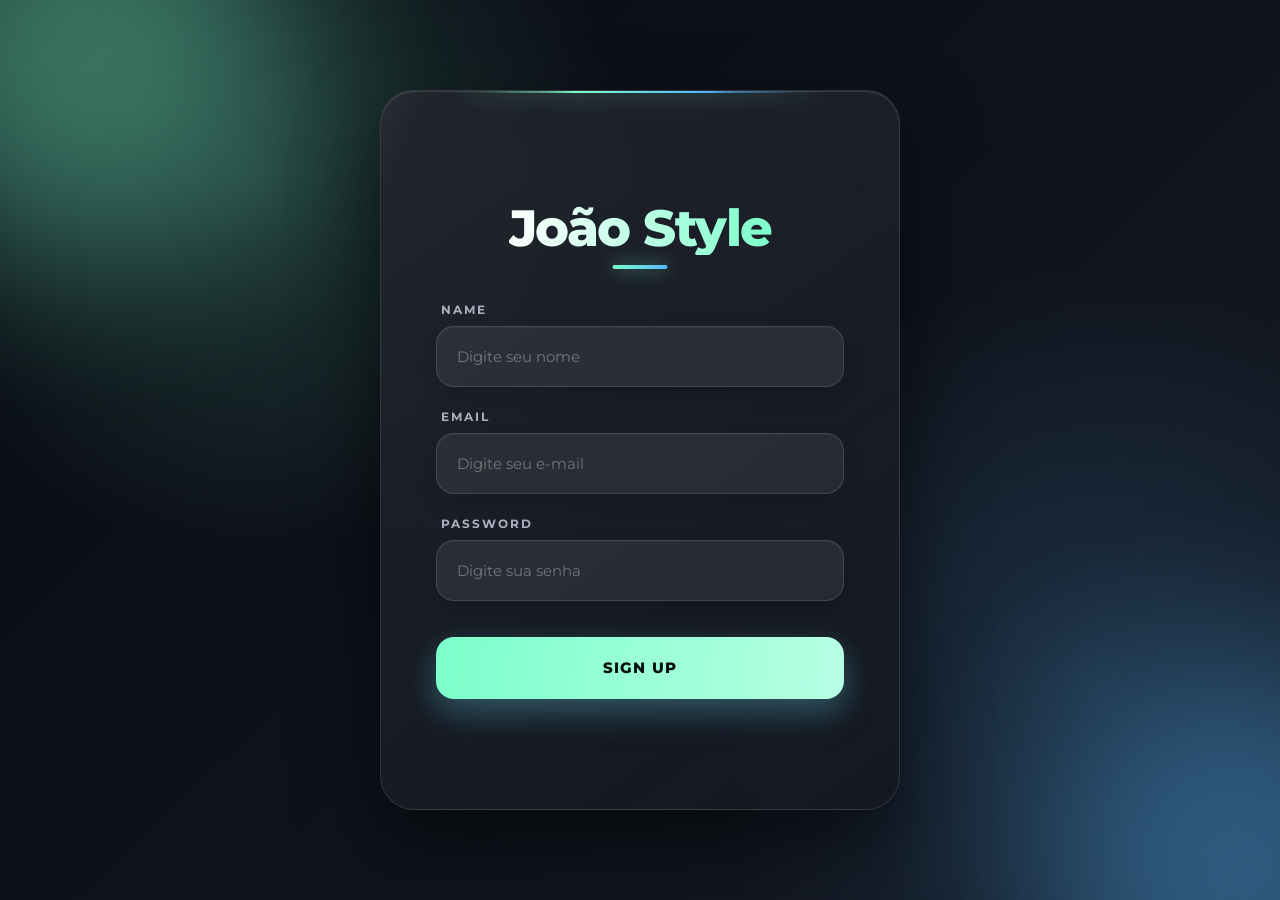
==== Pagina_de_Login_Da_Equipe_Gabriel_&_João_Com_JS_Teste_QA/index.html @ 84e39888 "Add files via upload" ====
<!DOCTYPE html>
<html lang="en">
<head>
    <meta charset="UTF-8">
    <meta name="viewport" content="width=device-width, initial-scale=1.0">
    <title>Escolha de Produto</title>

    <link rel="stylesheet" href="style.css">
</head>
    <body>
        <main class="container">

            <h2>João Style</h2>
            
            <br>

            <section class="form-container">
                <form class="form" onsubmit="submitForm(); return false;">
                    <label for="name">Name</label>
                    <input
                        id="name"
                        name="name"
                        type="text"
                        placeholder="Digite seu nome"
                        autocomplete="name"
                        required
                    >

                    <label for="email">Email</label>
                    <input
                        id="email"
                        name="email"
                        type="email"
                        placeholder="Digite seu e-mail"
                        autocomplete="email"
                        required
                    >

                    <label for="password">Password</label>
                    <input
                        id="password"
                        name="password"
                        type="password"
                        placeholder="Digite sua senha"
                        autocomplete="new-password"
                        minlength="6"
                        required
                    >

                    <button id="submit-btn" type="submit" onclick="submitForm()">
                        Sign up
                    </button>
                </form>
            </section>

        </main>
    </body>

    <!-- Link to the JavaScript file -->
    <script src="javascript.js" defer></script>
</html>
---- Pagina_de_Login_Da_Equipe_Gabriel_&_João_Com_JS_Teste_QA/style.css ----
/* =====================================================
   CONFIGURAÇÕES GERAIS
===================================================== */

@import url("https://fonts.googleapis.com/css2?family=Montserrat:wght@400;500;600;700;800&display=swap");

:root {
    --background-dark: #080b12;
    --background-light: #151a24;
    --card-background: rgba(15, 19, 28, 0.88);
    --input-background: rgba(255, 255, 255, 0.07);

    --primary-color: #7cffcb;
    --secondary-color: #55b7ff;
    --text-color: #ffffff;
    --text-muted: #a9b0bf;

    --border-color: rgba(255, 255, 255, 0.13);
    --border-focus: rgba(124, 255, 203, 0.8);

    --card-radius: 34px;
    --input-radius: 18px;

    --transition-fast: 0.25s ease;
    --transition-normal: 0.4s ease;
}

* {
    margin: 0;
    padding: 0;
    box-sizing: border-box;
}

html {
    scroll-behavior: smooth;
}

body {
    min-height: 100vh;
    min-height: 100dvh;

    display: flex;
    align-items: center;
    justify-content: center;

    overflow-x: hidden;
    position: relative;

    padding: 40px 20px;

    font-family: "Montserrat", sans-serif;
    color: var(--text-color);

    background:
        radial-gradient(
            circle at 20% 20%,
            rgba(124, 255, 203, 0.18),
            transparent 30%
        ),
        radial-gradient(
            circle at 85% 75%,
            rgba(85, 183, 255, 0.16),
            transparent 32%
        ),
        linear-gradient(
            135deg,
            var(--background-dark),
            var(--background-light)
        );

    animation: backgroundMovement 10s ease-in-out infinite alternate;
}

/* =====================================================
   LUZES ANIMADAS DO FUNDO
===================================================== */

body::before,
body::after {
    content: "";
    position: fixed;

    width: 420px;
    height: 420px;

    border-radius: 50%;
    filter: blur(90px);

    pointer-events: none;
    z-index: 0;

    opacity: 0.38;
}

body::before {
    top: -170px;
    left: -140px;

    background: var(--primary-color);

    animation: floatingLightOne 8s ease-in-out infinite alternate;
}

body::after {
    right: -180px;
    bottom: -190px;

    background: var(--secondary-color);

    animation: floatingLightTwo 10s ease-in-out infinite alternate;
}

/* =====================================================
   CONTAINER PRINCIPAL
===================================================== */

.container {
    width: 100%;
    max-width: 520px;
    min-height: 720px;

    position: relative;
    z-index: 1;

    display: flex;
    flex-direction: column;
    align-items: center;
    justify-content: center;

    padding: 70px 55px;

    overflow: hidden;

    border: 1px solid rgba(255, 255, 255, 0.11);
    border-radius: var(--card-radius);

    background:
        linear-gradient(
            145deg,
            rgba(255, 255, 255, 0.075),
            rgba(255, 255, 255, 0.018)
        ),
        var(--card-background);

    box-shadow:
        0 35px 80px rgba(0, 0, 0, 0.55),
        inset 0 1px 0 rgba(255, 255, 255, 0.12);

    backdrop-filter: blur(24px);
    -webkit-backdrop-filter: blur(24px);

    animation:
        cardEntrance 1s cubic-bezier(0.16, 1, 0.3, 1),
        cardFloating 5s ease-in-out 1s infinite;
}

/* Brilho interno do cartão */

.container::before {
    content: "";
    position: absolute;

    width: 240px;
    height: 700px;

    top: -180px;
    left: -280px;

    transform: rotate(25deg);

    background: linear-gradient(
        90deg,
        transparent,
        rgba(255, 255, 255, 0.09),
        transparent
    );

    animation: cardShine 6s ease-in-out infinite;
}

/* Linha luminosa superior */

.container::after {
    content: "";
    position: absolute;

    top: 0;
    left: 15%;

    width: 70%;
    height: 2px;

    border-radius: 100%;

    background: linear-gradient(
        90deg,
        transparent,
        var(--primary-color),
        var(--secondary-color),
        transparent
    );

    box-shadow: 0 0 20px var(--primary-color);

    animation: topLineGlow 3s ease-in-out infinite alternate;
}

/* =====================================================
   TÍTULO
===================================================== */

.container h2 {
    position: relative;
    z-index: 2;

    margin-bottom: 48px;

    font-size: clamp(2rem, 5vw, 3.2rem);
    font-weight: 800;
    line-height: 1.05;
    text-align: center;
    letter-spacing: -1.5px;

    background: linear-gradient(
        90deg,
        #ffffff,
        var(--primary-color),
        var(--secondary-color),
        #ffffff
    );

    background-size: 300% auto;

    -webkit-background-clip: text;
    background-clip: text;
    color: transparent;

    animation:
        titleEntrance 1s ease 0.25s both,
        titleGradient 5s linear infinite;
}

.container h2::after {
    content: "";
    position: absolute;

    left: 50%;
    bottom: -14px;

    width: 55px;
    height: 4px;

    border-radius: 999px;

    transform: translateX(-50%);

    background: linear-gradient(
        90deg,
        var(--primary-color),
        var(--secondary-color)
    );

    box-shadow: 0 0 18px rgba(124, 255, 203, 0.65);

    animation: underlinePulse 2s ease-in-out infinite;
}

/* Remove o espaço causado pelo <br> do HTML */

.container > br {
    display: none;
}

/* =====================================================
   FORMULÁRIO
===================================================== */

.form-container {
    width: 100%;
    position: relative;
    z-index: 2;
}

.form {
    width: 100%;

    display: flex;
    flex-direction: column;

    animation: formEntrance 1s ease 0.45s both;
}

.form label {
    margin: 0 0 9px 5px;

    color: var(--text-muted);

    font-size: 0.72rem;
    font-weight: 700;
    letter-spacing: 2px;
    text-transform: uppercase;

    transition:
        color var(--transition-fast),
        transform var(--transition-fast);
}

.form label:not(:first-child) {
    margin-top: 23px;
}

/* =====================================================
   INPUTS
===================================================== */

.form input {
    width: 100%;
    height: 61px;

    padding: 0 20px;

    outline: none;

    color: var(--text-color);

    font-family: inherit;
    font-size: 0.96rem;
    font-weight: 500;

    border: 1px solid var(--border-color);
    border-radius: var(--input-radius);

    background: var(--input-background);

    box-shadow:
        inset 0 1px 0 rgba(255, 255, 255, 0.04),
        0 8px 22px rgba(0, 0, 0, 0.14);

    transition:
        transform var(--transition-normal),
        border-color var(--transition-normal),
        background var(--transition-normal),
        box-shadow var(--transition-normal);
}

.form input::placeholder {
    color: rgba(255, 255, 255, 0.35);
    font-weight: 400;

    transition:
        opacity var(--transition-fast),
        transform var(--transition-fast);
}

.form input:hover {
    transform: translateY(-2px);

    border-color: rgba(255, 255, 255, 0.28);

    background: rgba(255, 255, 255, 0.095);

    box-shadow:
        0 12px 27px rgba(0, 0, 0, 0.2),
        inset 0 1px 0 rgba(255, 255, 255, 0.07);
}

.form input:focus {
    transform: translateY(-3px) scale(1.01);

    border-color: var(--border-focus);

    background: rgba(124, 255, 203, 0.075);

    box-shadow:
        0 0 0 4px rgba(124, 255, 203, 0.09),
        0 0 28px rgba(124, 255, 203, 0.12),
        0 15px 28px rgba(0, 0, 0, 0.24);
}

.form input:focus::placeholder {
    opacity: 0.35;
    transform: translateX(8px);
}

/* Destaca o label que está antes do input em foco */

.form label:has(+ input:focus) {
    color: var(--primary-color);
    transform: translateX(4px);
}

/* Cor de preenchimento automático do navegador */

.form input:-webkit-autofill,
.form input:-webkit-autofill:hover,
.form input:-webkit-autofill:focus {
    -webkit-text-fill-color: #ffffff;
    caret-color: #ffffff;

    box-shadow:
        0 0 0 1000px #18242a inset,
        0 0 0 4px rgba(124, 255, 203, 0.09);

    transition: background-color 9999s ease-in-out 0s;
}

/* =====================================================
   BOTÃO
===================================================== */

#submit-btn {
    width: 100%;
    min-height: 62px;

    position: relative;
    isolation: isolate;
    overflow: hidden;

    margin-top: 36px;
    padding: 15px 25px;

    cursor: pointer;

    color: #07120f;

    font-family: inherit;
    font-size: 0.95rem;
    font-weight: 800;
    letter-spacing: 1.2px;
    text-transform: uppercase;

    border: 0;
    border-radius: var(--input-radius);

    background: linear-gradient(
        100deg,
        var(--primary-color),
        #b6ffe4,
        var(--secondary-color),
        var(--primary-color)
    );

    background-size: 300% 100%;

    box-shadow:
        0 16px 35px rgba(85, 183, 255, 0.18),
        0 10px 30px rgba(124, 255, 203, 0.18);

    transition:
        transform var(--transition-fast),
        box-shadow var(--transition-normal),
        letter-spacing var(--transition-normal);

    animation:
        buttonGradient 5s linear infinite,
        buttonPulse 2.8s ease-in-out infinite;
}

/* Brilho passando pelo botão */

#submit-btn::before {
    content: "";
    position: absolute;

    top: 0;
    left: -120%;

    width: 80%;
    height: 100%;

    z-index: -1;

    transform: skewX(-20deg);

    background: linear-gradient(
        90deg,
        transparent,
        rgba(255, 255, 255, 0.65),
        transparent
    );

    animation: buttonShine 3.5s ease-in-out infinite;
}

/* Halo do botão */

#submit-btn::after {
    content: "";
    position: absolute;

    inset: 3px;
    z-index: -2;

    border-radius: calc(var(--input-radius) - 3px);

    background: inherit;

    filter: blur(20px);
    opacity: 0;

    transition: opacity var(--transition-normal);
}

#submit-btn:hover {
    transform: translateY(-5px) scale(1.02);

    letter-spacing: 2px;

    box-shadow:
        0 20px 45px rgba(85, 183, 255, 0.28),
        0 15px 40px rgba(124, 255, 203, 0.26);
}

#submit-btn:hover::after {
    opacity: 0.65;
}

#submit-btn:active {
    transform: translateY(0) scale(0.97);

    box-shadow:
        0 7px 18px rgba(85, 183, 255, 0.18),
        0 5px 15px rgba(124, 255, 203, 0.18);
}

#submit-btn:focus-visible {
    outline: 3px solid rgba(124, 255, 203, 0.55);
    outline-offset: 5px;
}

/* =====================================================
   ANIMAÇÕES
===================================================== */

@keyframes backgroundMovement {
    0% {
        background-position: 0% 0%;
    }

    100% {
        background-position: 100% 100%;
    }
}

@keyframes floatingLightOne {
    0% {
        transform: translate(0, 0) scale(1);
    }

    100% {
        transform: translate(90px, 80px) scale(1.22);
    }
}

@keyframes floatingLightTwo {
    0% {
        transform: translate(0, 0) scale(1);
    }

    100% {
        transform: translate(-100px, -65px) scale(1.18);
    }
}

@keyframes cardEntrance {
    0% {
        opacity: 0;
        transform: translateY(70px) scale(0.88);
        filter: blur(16px);
    }

    100% {
        opacity: 1;
        transform: translateY(0) scale(1);
        filter: blur(0);
    }
}

@keyframes cardFloating {
    0%,
    100% {
        transform: translateY(0);
    }

    50% {
        transform: translateY(-9px);
    }
}

@keyframes cardShine {
    0%,
    20% {
        left: -280px;
    }

    70%,
    100% {
        left: 750px;
    }
}

@keyframes topLineGlow {
    0% {
        opacity: 0.45;
        transform: scaleX(0.75);
    }

    100% {
        opacity: 1;
        transform: scaleX(1);
    }
}

@keyframes titleEntrance {
    0% {
        opacity: 0;
        transform: translateY(-35px) scale(0.85);
        filter: blur(10px);
    }

    100% {
        opacity: 1;
        transform: translateY(0) scale(1);
        filter: blur(0);
    }
}

@keyframes titleGradient {
    to {
        background-position: 300% center;
    }
}

@keyframes underlinePulse {
    0%,
    100% {
        width: 45px;
        opacity: 0.65;
    }

    50% {
        width: 85px;
        opacity: 1;
    }
}

@keyframes formEntrance {
    0% {
        opacity: 0;
        transform: translateY(45px);
        filter: blur(8px);
    }

    100% {
        opacity: 1;
        transform: translateY(0);
        filter: blur(0);
    }
}

@keyframes buttonGradient {
    to {
        background-position: 300% center;
    }
}

@keyframes buttonPulse {
    0%,
    100% {
        box-shadow:
            0 16px 35px rgba(85, 183, 255, 0.18),
            0 10px 30px rgba(124, 255, 203, 0.18);
    }

    50% {
        box-shadow:
            0 18px 42px rgba(85, 183, 255, 0.28),
            0 13px 38px rgba(124, 255, 203, 0.3);
    }
}

@keyframes buttonShine {
    0%,
    25% {
        left: -120%;
    }

    60%,
    100% {
        left: 150%;
    }
}

/* =====================================================
   TABLETS
===================================================== */

@media screen and (max-width: 768px) {
    body {
        padding: 28px 18px;
    }

    .container {
        max-width: 480px;
        min-height: 650px;

        padding: 55px 38px;

        border-radius: 28px;
    }

    .container h2 {
        margin-bottom: 42px;
    }

    .form input {
        height: 59px;
    }

    #submit-btn {
        min-height: 59px;
    }
}

/* =====================================================
   CELULARES
===================================================== */

@media screen and (max-width: 480px) {
    body {
        align-items: center;

        padding:
            max(18px, env(safe-area-inset-top))
            14px
            max(18px, env(safe-area-inset-bottom));
    }

    body::before,
    body::after {
        width: 270px;
        height: 270px;

        filter: blur(70px);
    }

    .container {
        width: 100%;
        min-height: auto;

        padding: 45px 23px 38px;

        border-radius: 25px;

        animation:
            cardEntrance 0.9s cubic-bezier(0.16, 1, 0.3, 1),
            cardFloatingMobile 5s ease-in-out 1s infinite;
    }

    .container h2 {
        margin-bottom: 39px;

        font-size: clamp(2rem, 10vw, 2.6rem);
        letter-spacing: -1px;
    }

    .form label {
        margin-left: 3px;
        font-size: 0.67rem;
        letter-spacing: 1.6px;
    }

    .form label:not(:first-child) {
        margin-top: 19px;
    }

    .form input {
        height: 56px;

        padding: 0 17px;

        font-size: 0.9rem;

        border-radius: 15px;
    }

    #submit-btn {
        min-height: 57px;

        margin-top: 29px;

        font-size: 0.87rem;

        border-radius: 15px;
    }
}

@keyframes cardFloatingMobile {
    0%,
    100% {
        transform: translateY(0);
    }

    50% {
        transform: translateY(-4px);
    }
}

/* =====================================================
   CELULARES MUITO PEQUENOS
===================================================== */

@media screen and (max-width: 350px) {
    body {
        padding-left: 9px;
        padding-right: 9px;
    }

    .container {
        padding: 38px 17px 32px;
        border-radius: 21px;
    }

    .container h2 {
        font-size: 1.85rem;
    }

    .form input {
        height: 53px;
        font-size: 0.82rem;
    }

    #submit-btn {
        min-height: 54px;
    }
}

/* =====================================================
   TELAS BAIXAS, COMO CELULAR DEITADO
===================================================== */

@media screen and (max-height: 720px) and (min-width: 481px) {
    body {
        align-items: flex-start;
        padding-top: 25px;
        padding-bottom: 25px;
    }

    .container {
        min-height: auto;
        padding-top: 42px;
        padding-bottom: 42px;
    }

    .container h2 {
        margin-bottom: 35px;
    }

    .form label:not(:first-child) {
        margin-top: 17px;
    }

    #submit-btn {
        margin-top: 27px;
    }
}

/* =====================================================
   ACESSIBILIDADE
===================================================== */

@media (prefers-reduced-motion: reduce) {
    *,
    *::before,
    *::after {
        animation-duration: 0.01ms !important;
        animation-iteration-count: 1 !important;
        scroll-behavior: auto !important;
        transition-duration: 0.01ms !important;
    }
}
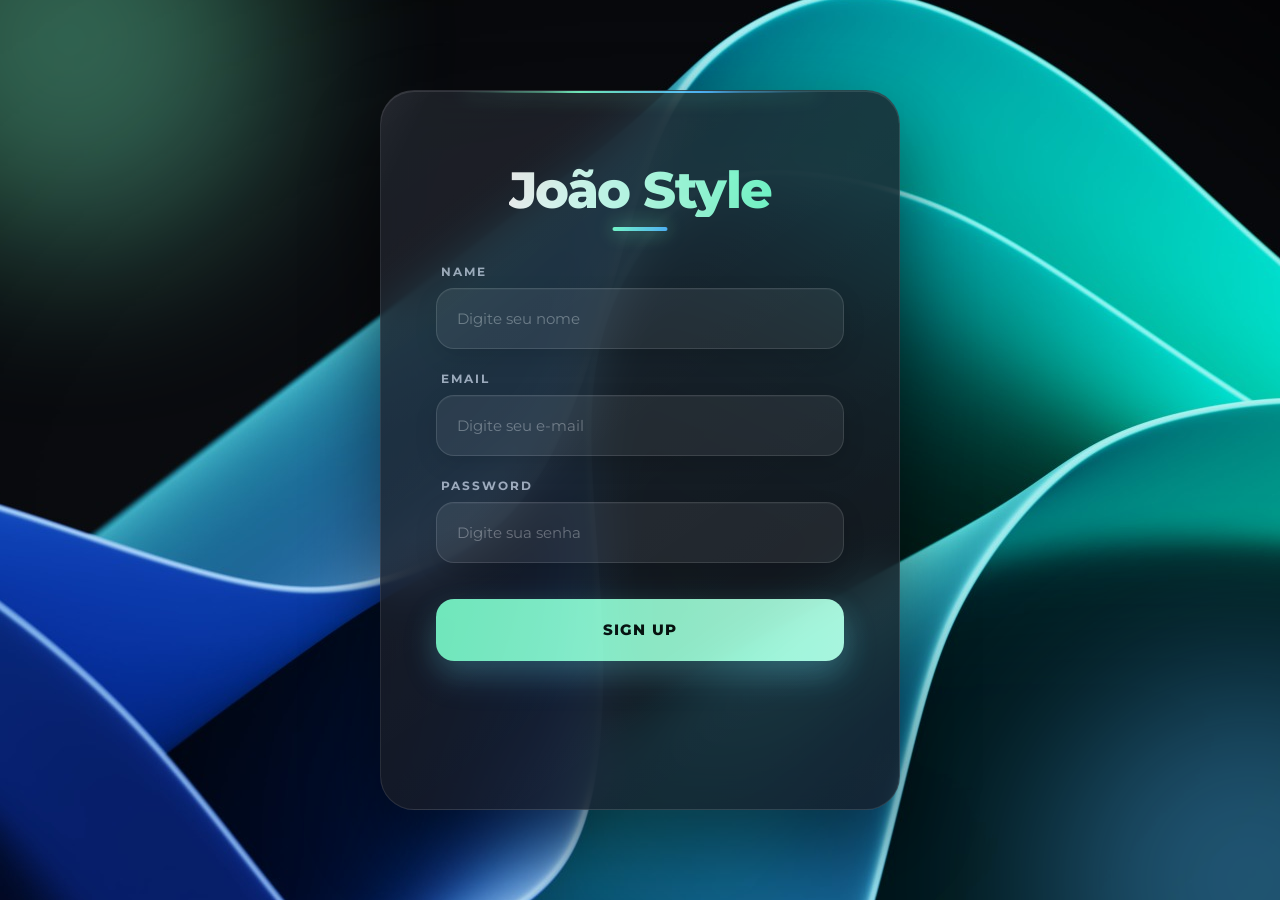
==== commit 5bb3e408: "Add files via upload" ====
--- a/Pagina_de_Login_Da_Equipe_Gabriel_&_João_Com_JS_Teste_QA/index.html
+++ b/Pagina_de_Login_Da_Equipe_Gabriel_&_João_Com_JS_Teste_QA/index.html
@@ -3,9 +3,19 @@
 <head>
     <meta charset="UTF-8">
     <meta name="viewport" content="width=device-width, initial-scale=1.0">
-    <title>Escolha de Produto</title>
+    <title>João Style - Login & Cadastro</title>
 
-    <link rel="stylesheet" href="style.css">
+    <!-- Css principalda pagina -->
+    <link rel="stylesheet" href="assets/index/index.css?V=1.0.0">
+
+  <!-- ========================= -->
+  <!-- FAVICONS -->
+  <!-- ========================= -->
+  <link rel="icon" type="image/png" sizes="192x192"
+        href="https://qualidadesoftwareproz.netlify.app/favicons/joao_style_192x192.png">
+  <link rel="icon" type="image/png" sizes="512x512"
+        href="https://qualidadesoftwareproz.netlify.app/favicons/joao_style_512x512.png">
+    
 </head>
     <body>
         <main class="container">
@@ -46,10 +56,14 @@
                         minlength="6"
                         required
                     >
-
                     <button id="submit-btn" type="submit" onclick="submitForm()">
                         Sign up
                     </button>
+
+
+                    <div id="mensagem_error" class="error-message"> </div>
+
+                    
                 </form>
             </section>
 
@@ -57,5 +71,5 @@
     </body>
 
     <!-- Link to the JavaScript file -->
-    <script src="javascript.js" defer></script>
+    <script src="assets/index/index.js?V=1.0.0" defer></script>
 </html>
--- a/Pagina_de_Login_Da_Equipe_Gabriel_&_João_Com_JS_Teste_QA/assets/index/index.css
+++ b/Pagina_de_Login_Da_Equipe_Gabriel_&_João_Com_JS_Teste_QA/assets/index/index.css
@@ -0,0 +1,1080 @@
+/* =====================================================
+   CONFIGURAÇÕES GERAIS
+===================================================== */
+
+@import url("https://fonts.googleapis.com/css2?family=Montserrat:wght@400;500;600;700;800&display=swap");
+
+:root {
+    --background-dark: #080b12;
+    --background-light: #151a24;
+    --card-background: rgba(15, 19, 28, 0.88);
+    --input-background: rgba(255, 255, 255, 0.07);
+
+    --primary-color: #7cffcb;
+    --secondary-color: #55b7ff;
+    --text-color: #ffffff;
+    --text-muted: #a9b0bf;
+
+    --border-color: rgba(255, 255, 255, 0.13);
+    --border-focus: rgba(124, 255, 203, 0.8);
+
+    --card-radius: 34px;
+    --input-radius: 18px;
+
+    --transition-fast: 0.25s ease;
+    --transition-normal: 0.4s ease;
+}
+
+* {
+    margin: 0;
+    padding: 0;
+    box-sizing: border-box;
+}
+
+html {
+    scroll-behavior: smooth;
+}
+
+/* ========================================================================================================================== */
+
+/* versão 1.0 => Original, sem a imagem de fundo, mais com a animação de fundo. */
+
+/* body {
+    min-height: 100vh;
+    min-height: 100dvh;
+
+    display: flex;
+    align-items: center;
+    justify-content: center;
+
+    overflow-x: hidden;
+    position: relative;
+
+    padding: 40px 20px;
+
+    font-family: "Montserrat", sans-serif;
+    color: var(--text-color);
+
+    background:
+        radial-gradient(
+            circle at 20% 20%,
+            rgba(124, 255, 203, 0.18),
+            transparent 30%
+        ),
+        radial-gradient(
+            circle at 85% 75%,
+            rgba(85, 183, 255, 0.16),
+            transparent 32%
+        ),
+        linear-gradient(
+            135deg,
+            var(--background-dark),
+            var(--background-light)
+        );
+
+    animation: backgroundMovement 10s ease-in-out infinite alternate;
+}
+
+/* =====================================================
+   LUZES ANIMADAS DO FUNDO
+===================================================== 
+
+body::before,
+body::after {
+    content: "";
+    position: fixed;
+
+    width: 420px;
+    height: 420px;
+
+    border-radius: 50%;
+    filter: blur(90px);
+
+    pointer-events: none;
+    z-index: 0;
+
+    opacity: 0.38;
+}
+
+body::before {
+    top: -170px;
+    left: -140px;
+
+    background: var(--primary-color);
+
+    animation: floatingLightOne 8s ease-in-out infinite alternate;
+}
+
+body::after {
+    right: -180px;
+    bottom: -190px;
+
+    background: var(--secondary-color);
+
+    animation: floatingLightTwo 10s ease-in-out infinite alternate;
+}*/
+
+/* ========================================================================================================================== */
+
+/* versão 2.0, so uma imagem de fundo. */
+
+ body {
+    min-height: 100vh;
+    min-height: 100dvh;
+
+    display: flex;
+    align-items: center;
+    justify-content: center;
+
+    overflow-x: hidden;
+    position: relative;
+
+    padding: 40px 20px;
+
+    font-family: "Montserrat", sans-serif;
+    color: var(--text-color);
+
+    background: url("../img/background.jpg") no-repeat center center fixed;
+}
+
+/* =====================================================
+   LUZES ANIMADAS DO FUNDO
+===================================================== */
+
+body::before,
+body::after {
+    content: "";
+    position: fixed;
+
+    width: 420px;
+    height: 420px;
+
+    border-radius: 50%;
+    filter: blur(90px);
+
+    pointer-events: none;
+    z-index: 0;
+
+    opacity: 0.38;
+}
+
+body::before {
+    top: -170px;
+    left: -140px;
+
+    background: var(--primary-color);
+
+    animation: floatingLightOne 8s ease-in-out infinite alternate;
+}
+
+body::after {
+    right: -180px;
+    bottom: -190px;
+
+    background: var(--secondary-color);
+
+    animation: floatingLightTwo 10s ease-in-out infinite alternate;
+}
+
+/* ========================================================================================================================== */
+
+/* =====================================================
+   CONTAINER PRINCIPAL
+===================================================== */
+
+.container {
+    width: 100%;
+    max-width: 520px;
+    min-height: 720px;
+
+    position: relative;
+    z-index: 1;
+
+    display: flex;
+    flex-direction: column;
+    align-items: center;
+    justify-content: center;
+
+    padding: 70px 55px;
+
+    overflow: hidden;
+
+    border: 1px solid rgba(255, 255, 255, 0.11);
+    border-radius: var(--card-radius);
+
+    background:
+        linear-gradient(
+            145deg,
+            rgba(255, 255, 255, 0.075),
+            rgba(255, 255, 255, 0.018)
+        ),
+        var(--card-background);
+
+    box-shadow:
+        0 35px 80px rgba(0, 0, 0, 0.55),
+        inset 0 1px 0 rgba(255, 255, 255, 0.12);
+
+    backdrop-filter: blur(24px);
+    -webkit-backdrop-filter: blur(24px);
+
+    animation:
+        cardEntrance 1s cubic-bezier(0.16, 1, 0.3, 1),
+        cardFloating 5s ease-in-out 1s infinite;
+
+    opacity: 0.9;
+}
+
+/* Brilho interno do cartão */
+
+.container::before {
+    content: "";
+    position: absolute;
+
+    width: 240px;
+    height: 700px;
+
+    top: -180px;
+    left: -280px;
+
+    transform: rotate(25deg);
+
+    background: linear-gradient(
+        90deg,
+        transparent,
+        rgba(255, 255, 255, 0.09),
+        transparent
+    );
+
+    animation: cardShine 6s ease-in-out infinite;
+}
+
+/* Linha luminosa superior */
+
+.container::after {
+    content: "";
+    position: absolute;
+
+    top: 0;
+    left: 15%;
+
+    width: 70%;
+    height: 2px;
+
+    border-radius: 100%;
+
+    background: linear-gradient(
+        90deg,
+        transparent,
+        var(--primary-color),
+        var(--secondary-color),
+        transparent
+    );
+
+    box-shadow: 0 0 20px var(--primary-color);
+
+    animation: topLineGlow 3s ease-in-out infinite alternate;
+}
+
+/* =====================================================
+   TÍTULO
+===================================================== */
+
+.container h2 {
+    position: relative;
+    z-index: 2;
+
+    margin-bottom: 48px;
+
+    font-size: clamp(2rem, 5vw, 3.2rem);
+    font-weight: 800;
+    line-height: 1.05;
+    text-align: center;
+    letter-spacing: -1.5px;
+
+    background: linear-gradient(
+        90deg,
+        #ffffff,
+        var(--primary-color),
+        var(--secondary-color),
+        #ffffff
+    );
+
+    background-size: 300% auto;
+
+    -webkit-background-clip: text;
+    background-clip: text;
+    color: transparent;
+
+    animation:
+        titleEntrance 1s ease 0.25s both,
+        titleGradient 5s linear infinite;
+}
+
+.container h2::after {
+    content: "";
+    position: absolute;
+
+    left: 50%;
+    bottom: -14px;
+
+    width: 55px;
+    height: 4px;
+
+    border-radius: 999px;
+
+    transform: translateX(-50%);
+
+    background: linear-gradient(
+        90deg,
+        var(--primary-color),
+        var(--secondary-color)
+    );
+
+    box-shadow: 0 0 18px rgba(124, 255, 203, 0.65);
+
+    animation: underlinePulse 2s ease-in-out infinite;
+}
+
+/* Remove o espaço causado pelo <br> do HTML */
+
+.container > br {
+    display: none;
+}
+
+/* =====================================================
+   FORMULÁRIO
+===================================================== */
+
+.form-container {
+    width: 100%;
+    position: relative;
+    z-index: 2;
+}
+
+.form {
+    width: 100%;
+
+    display: flex;
+    flex-direction: column;
+
+    animation: formEntrance 1s ease 0.45s both;
+}
+
+.form label {
+    margin: 0 0 9px 5px;
+
+    color: var(--text-muted);
+
+    font-size: 0.72rem;
+    font-weight: 700;
+    letter-spacing: 2px;
+    text-transform: uppercase;
+
+    transition:
+        color var(--transition-fast),
+        transform var(--transition-fast);
+}
+
+.form label:not(:first-child) {
+    margin-top: 23px;
+}
+
+/* =====================================================
+   INPUTS
+===================================================== */
+
+.form input {
+    width: 100%;
+    height: 61px;
+
+    padding: 0 20px;
+
+    outline: none;
+
+    color: var(--text-color);
+
+    font-family: inherit;
+    font-size: 0.96rem;
+    font-weight: 500;
+
+    border: 1px solid var(--border-color);
+    border-radius: var(--input-radius);
+
+    background: var(--input-background);
+
+    box-shadow:
+        inset 0 1px 0 rgba(255, 255, 255, 0.04),
+        0 8px 22px rgba(0, 0, 0, 0.14);
+
+    transition:
+        transform var(--transition-normal),
+        border-color var(--transition-normal),
+        background var(--transition-normal),
+        box-shadow var(--transition-normal);
+}
+
+.form input::placeholder {
+    color: rgba(255, 255, 255, 0.35);
+    font-weight: 400;
+
+    transition:
+        opacity var(--transition-fast),
+        transform var(--transition-fast);
+}
+
+.form input:hover {
+    transform: translateY(-2px);
+
+    border-color: rgba(255, 255, 255, 0.28);
+
+    background: rgba(255, 255, 255, 0.095);
+
+    box-shadow:
+        0 12px 27px rgba(0, 0, 0, 0.2),
+        inset 0 1px 0 rgba(255, 255, 255, 0.07);
+}
+
+.form input:focus {
+    transform: translateY(-3px) scale(1.01);
+
+    border-color: var(--border-focus);
+
+    background: rgba(124, 255, 203, 0.075);
+
+    box-shadow:
+        0 0 0 4px rgba(124, 255, 203, 0.09),
+        0 0 28px rgba(124, 255, 203, 0.12),
+        0 15px 28px rgba(0, 0, 0, 0.24);
+}
+
+.form input:focus::placeholder {
+    opacity: 0.35;
+    transform: translateX(8px);
+}
+
+/* Destaca o label que está antes do input em foco */
+
+.form label:has(+ input:focus) {
+    color: var(--primary-color);
+    transform: translateX(4px);
+}
+
+/* Cor de preenchimento automático do navegador */
+
+.form input:-webkit-autofill,
+.form input:-webkit-autofill:hover,
+.form input:-webkit-autofill:focus {
+    -webkit-text-fill-color: #ffffff;
+    caret-color: #ffffff;
+
+    box-shadow:
+        0 0 0 1000px #18242a inset,
+        0 0 0 4px rgba(124, 255, 203, 0.09);
+
+    transition: background-color 9999s ease-in-out 0s;
+}
+
+/* =====================================================
+   BOTÃO
+===================================================== */
+
+#submit-btn {
+    width: 100%;
+    min-height: 62px;
+
+    position: relative;
+    isolation: isolate;
+    overflow: hidden;
+
+    margin-top: 36px;
+    padding: 15px 25px;
+
+    cursor: pointer;
+
+    color: #07120f;
+
+    font-family: inherit;
+    font-size: 0.95rem;
+    font-weight: 800;
+    letter-spacing: 1.2px;
+    text-transform: uppercase;
+
+    border: 0;
+    border-radius: var(--input-radius);
+
+    background: linear-gradient(
+        100deg,
+        var(--primary-color),
+        #b6ffe4,
+        var(--secondary-color),
+        var(--primary-color)
+    );
+
+    background-size: 300% 100%;
+
+    box-shadow:
+        0 16px 35px rgba(85, 183, 255, 0.18),
+        0 10px 30px rgba(124, 255, 203, 0.18);
+
+    transition:
+        transform var(--transition-fast),
+        box-shadow var(--transition-normal),
+        letter-spacing var(--transition-normal);
+
+    animation:
+        buttonGradient 5s linear infinite,
+        buttonPulse 2.8s ease-in-out infinite;
+}
+
+/* Brilho passando pelo botão */
+
+#submit-btn::before {
+    content: "";
+    position: absolute;
+
+    top: 0;
+    left: -120%;
+
+    width: 80%;
+    height: 100%;
+
+    z-index: -1;
+
+    transform: skewX(-20deg);
+
+    background: linear-gradient(
+        90deg,
+        transparent,
+        rgba(255, 255, 255, 0.65),
+        transparent
+    );
+
+    animation: buttonShine 3.5s ease-in-out infinite;
+}
+
+/* Halo do botão */
+
+#submit-btn::after {
+    content: "";
+    position: absolute;
+
+    inset: 3px;
+    z-index: -2;
+
+    border-radius: calc(var(--input-radius) - 3px);
+
+    background: inherit;
+
+    filter: blur(20px);
+    opacity: 0;
+
+    transition: opacity var(--transition-normal);
+}
+
+#submit-btn:hover {
+    transform: translateY(-5px) scale(1.02);
+
+    letter-spacing: 2px;
+
+    box-shadow:
+        0 20px 45px rgba(85, 183, 255, 0.28),
+        0 15px 40px rgba(124, 255, 203, 0.26);
+}
+
+#submit-btn:hover::after {
+    opacity: 0.65;
+}
+
+#submit-btn:active {
+    transform: translateY(0) scale(0.97);
+
+    box-shadow:
+        0 7px 18px rgba(85, 183, 255, 0.18),
+        0 5px 15px rgba(124, 255, 203, 0.18);
+}
+
+#submit-btn:focus-visible {
+    outline: 3px solid rgba(124, 255, 203, 0.55);
+    outline-offset: 5px;
+}
+
+/* =====================================================
+   ANIMAÇÕES
+===================================================== */
+
+@keyframes backgroundMovement {
+    0% {
+        background-position: 0% 0%;
+    }
+
+    100% {
+        background-position: 100% 100%;
+    }
+}
+
+@keyframes floatingLightOne {
+    0% {
+        transform: translate(0, 0) scale(1);
+    }
+
+    100% {
+        transform: translate(90px, 80px) scale(1.22);
+    }
+}
+
+@keyframes floatingLightTwo {
+    0% {
+        transform: translate(0, 0) scale(1);
+    }
+
+    100% {
+        transform: translate(-100px, -65px) scale(1.18);
+    }
+}
+
+@keyframes cardEntrance {
+    0% {
+        opacity: 0;
+        transform: translateY(70px) scale(0.88);
+        filter: blur(16px);
+    }
+
+    100% {
+        opacity: 1;
+        transform: translateY(0) scale(1);
+        filter: blur(0);
+    }
+}
+
+@keyframes cardFloating {
+    0%,
+    100% {
+        transform: translateY(0);
+    }
+
+    50% {
+        transform: translateY(-9px);
+    }
+}
+
+@keyframes cardShine {
+    0%,
+    20% {
+        left: -280px;
+    }
+
+    70%,
+    100% {
+        left: 750px;
+    }
+}
+
+@keyframes topLineGlow {
+    0% {
+        opacity: 0.45;
+        transform: scaleX(0.75);
+    }
+
+    100% {
+        opacity: 1;
+        transform: scaleX(1);
+    }
+}
+
+@keyframes titleEntrance {
+    0% {
+        opacity: 0;
+        transform: translateY(-35px) scale(0.85);
+        filter: blur(10px);
+    }
+
+    100% {
+        opacity: 1;
+        transform: translateY(0) scale(1);
+        filter: blur(0);
+    }
+}
+
+@keyframes titleGradient {
+    to {
+        background-position: 300% center;
+    }
+}
+
+@keyframes underlinePulse {
+    0%,
+    100% {
+        width: 45px;
+        opacity: 0.65;
+    }
+
+    50% {
+        width: 85px;
+        opacity: 1;
+    }
+}
+
+@keyframes formEntrance {
+    0% {
+        opacity: 0;
+        transform: translateY(45px);
+        filter: blur(8px);
+    }
+
+    100% {
+        opacity: 1;
+        transform: translateY(0);
+        filter: blur(0);
+    }
+}
+
+@keyframes buttonGradient {
+    to {
+        background-position: 300% center;
+    }
+}
+
+@keyframes buttonPulse {
+    0%,
+    100% {
+        box-shadow:
+            0 16px 35px rgba(85, 183, 255, 0.18),
+            0 10px 30px rgba(124, 255, 203, 0.18);
+    }
+
+    50% {
+        box-shadow:
+            0 18px 42px rgba(85, 183, 255, 0.28),
+            0 13px 38px rgba(124, 255, 203, 0.3);
+    }
+}
+
+@keyframes buttonShine {
+    0%,
+    25% {
+        left: -120%;
+    }
+
+    60%,
+    100% {
+        left: 150%;
+    }
+}
+
+/* =====================================================
+   TABLETS
+===================================================== */
+
+@media screen and (max-width: 768px) {
+    body {
+        padding: 28px 18px;
+    }
+
+    .container {
+        max-width: 480px;
+        min-height: 650px;
+
+        padding: 55px 38px;
+
+        border-radius: 28px;
+    }
+
+    .container h2 {
+        margin-bottom: 42px;
+    }
+
+    .form input {
+        height: 59px;
+    }
+
+    #submit-btn {
+        min-height: 59px;
+    }
+}
+
+/* =====================================================
+   CELULARES
+===================================================== */
+
+@media screen and (max-width: 480px) {
+    body {
+        align-items: center;
+
+        padding:
+            max(18px, env(safe-area-inset-top))
+            14px
+            max(18px, env(safe-area-inset-bottom));
+    }
+
+    body::before,
+    body::after {
+        width: 270px;
+        height: 270px;
+
+        filter: blur(70px);
+    }
+
+    .container {
+        width: 100%;
+        min-height: auto;
+
+        padding: 45px 23px 38px;
+
+        border-radius: 25px;
+
+        animation:
+            cardEntrance 0.9s cubic-bezier(0.16, 1, 0.3, 1),
+            cardFloatingMobile 5s ease-in-out 1s infinite;
+    }
+
+    .container h2 {
+        margin-bottom: 39px;
+
+        font-size: clamp(2rem, 10vw, 2.6rem);
+        letter-spacing: -1px;
+    }
+
+    .form label {
+        margin-left: 3px;
+        font-size: 0.67rem;
+        letter-spacing: 1.6px;
+    }
+
+    .form label:not(:first-child) {
+        margin-top: 19px;
+    }
+
+    .form input {
+        height: 56px;
+
+        padding: 0 17px;
+
+        font-size: 0.9rem;
+
+        border-radius: 15px;
+    }
+
+    #submit-btn {
+        min-height: 57px;
+
+        margin-top: 29px;
+
+        font-size: 0.87rem;
+
+        border-radius: 15px;
+    }
+}
+
+@keyframes cardFloatingMobile {
+    0%,
+    100% {
+        transform: translateY(0);
+    }
+
+    50% {
+        transform: translateY(-4px);
+    }
+}
+
+/* =====================================================
+   CELULARES MUITO PEQUENOS
+===================================================== */
+
+@media screen and (max-width: 350px) {
+    body {
+        padding-left: 9px;
+        padding-right: 9px;
+    }
+
+    .container {
+        padding: 38px 17px 32px;
+        border-radius: 21px;
+    }
+
+    .container h2 {
+        font-size: 1.85rem;
+    }
+
+    .form input {
+        height: 53px;
+        font-size: 0.82rem;
+    }
+
+    #submit-btn {
+        min-height: 54px;
+    }
+}
+
+/* =====================================================
+   TELAS BAIXAS, COMO CELULAR DEITADO
+===================================================== */
+
+@media screen and (max-height: 720px) and (min-width: 481px) {
+    body {
+        align-items: flex-start;
+        padding-top: 25px;
+        padding-bottom: 25px;
+    }
+
+    .container {
+        min-height: auto;
+        padding-top: 42px;
+        padding-bottom: 42px;
+    }
+
+    .container h2 {
+        margin-bottom: 35px;
+    }
+
+    .form label:not(:first-child) {
+        margin-top: 17px;
+    }
+
+    #submit-btn {
+        margin-top: 27px;
+    }
+}
+
+/* =====================================================
+   ACESSIBILIDADE
+===================================================== */
+
+@media (prefers-reduced-motion: reduce) {
+    *,
+    *::before,
+    *::after {
+        animation-duration: 0.01ms !important;
+        animation-iteration-count: 1 !important;
+        scroll-behavior: auto !important;
+        transition-duration: 0.01ms !important;
+    }
+}
+
+
+
+/* =====================================================
+   MENSAGEM DE ERRO
+===================================================== */
+
+#mensagem_error {
+    width: 100%;
+    margin-top: 18px;
+    margin-bottom: 6px;
+    padding: 14px 20px;
+
+    display: flex;
+    align-items: center;
+    gap: 12px;
+
+    border-radius: 14px;
+    border-left: 5px solid #ff6b6b;
+
+    background: rgba(255, 80, 80, 0.08);
+    backdrop-filter: blur(8px);
+    -webkit-backdrop-filter: blur(8px);
+
+    box-shadow:
+        0 8px 25px rgba(255, 80, 80, 0.15),
+        inset 0 1px 0 rgba(255, 255, 255, 0.06);
+
+    color: #ffb3b3;
+    font-size: 0.92rem;
+    font-weight: 500;
+    line-height: 1.4;
+
+    opacity: 0;
+    transform: translateY(-10px) scale(0.96);
+    transition:
+        opacity 0.35s cubic-bezier(0.16, 1, 0.3, 1),
+        transform 0.35s cubic-bezier(0.16, 1, 0.3, 1),
+        box-shadow 0.3s ease;
+
+    pointer-events: none;
+    user-select: none;
+}
+
+/* Ícone de alerta via pseudo-elemento */
+#mensagem_error::before {
+    content: "⚠️";
+    font-size: 1.5rem;
+    line-height: 1;
+    flex-shrink: 0;
+    filter: drop-shadow(0 0 6px rgba(255, 80, 80, 0.4));
+}
+
+/* Quando a mensagem estiver visível (adicionar classe .show via JS) */
+#mensagem_error.show {
+    opacity: 1;
+    transform: translateY(0) scale(1);
+    pointer-events: auto;
+    box-shadow:
+        0 10px 30px rgba(255, 80, 80, 0.2),
+        inset 0 1px 0 rgba(255, 255, 255, 0.08);
+}
+
+/* Variação de severidade (opcional) – se quiser sucesso/info no futuro */
+#mensagem_error.success {
+    border-left-color: var(--primary-color);
+    background: rgba(124, 255, 203, 0.08);
+    color: #b0ffe0;
+    box-shadow: 0 8px 25px rgba(124, 255, 203, 0.12);
+}
+
+#mensagem_error.success::before {
+    content: "✅";
+    filter: drop-shadow(0 0 6px rgba(124, 255, 203, 0.4));
+}
+
+#mensagem_error.info {
+    border-left-color: var(--secondary-color);
+    background: rgba(85, 183, 255, 0.08);
+    color: #b0d5ff;
+    box-shadow: 0 8px 25px rgba(85, 183, 255, 0.12);
+}
+
+#mensagem_error.info::before {
+    content: "ℹ️";
+    filter: drop-shadow(0 0 6px rgba(85, 183, 255, 0.4));
+}
+
+/* Animação de "chacoalhar" para erros mais sérios (opcional) */
+@keyframes errorShake {
+    0%, 100% { transform: translateX(0); }
+    20% { transform: translateX(-8px); }
+    40% { transform: translateX(8px); }
+    60% { transform: translateX(-5px); }
+    80% { transform: translateX(5px); }
+}
+
+#mensagem_error.shake {
+    animation: errorShake 0.45s ease;
+}
+
+/* =====================================================
+   RESPONSIVIDADE DA MENSAGEM DE ERRO
+===================================================== */
+
+@media screen and (max-width: 480px) {
+    #mensagem_error {
+        padding: 12px 16px;
+        font-size: 0.82rem;
+        border-radius: 12px;
+        gap: 10px;
+    }
+
+    #mensagem_error::before {
+        font-size: 1.25rem;
+    }
+}
+
+@media screen and (max-width: 350px) {
+    #mensagem_error {
+        padding: 10px 14px;
+        font-size: 0.75rem;
+        gap: 8px;
+    }
+
+    #mensagem_error::before {
+        font-size: 1.1rem;
+    }
+}
